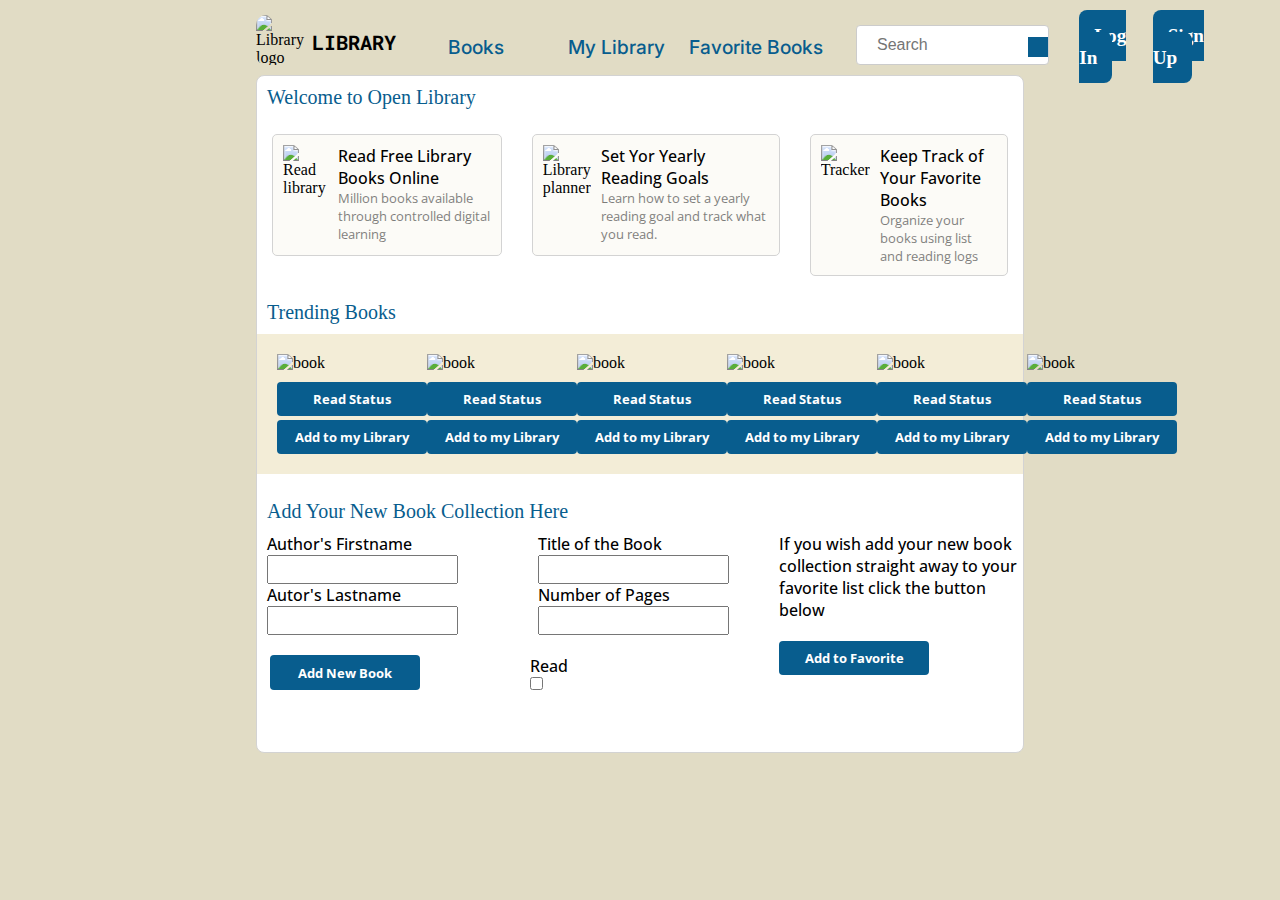
==== Library/index.html @ be469d52 "fixing bug in script.js" ====
<!DOCTYPE html>
<html lang="en">
<head>
    <meta charset="UTF-8">
    <meta name="viewport" content="width=device-width, initial-scale=1.0">
    <link rel="preconnect" href="https://fonts.googleapis.com">
    <link rel="preconnect" href="https://fonts.gstatic.com" crossorigin>
    <link href="https://fonts.googleapis.com/css2?family=Inter:ital,opsz,wght@0,14..32,100..900;1,14..32,100..900&display=swap" rel="stylesheet">
    <link rel="stylesheet" href="styles.css">
    <script src="https://kit.fontawesome.com/ebb7e681ac.js" crossorigin="anonymous"></script>
    <title>Odin Library</title>
</head>
<body>
    <div class="library_container">
        <header class="flex_header">
            <div id="logo">
                <img src="https://images.unsplash.com/photo-1481622254766-0f0a35bf6e77?w=500&auto=format&fit=crop&q=60&ixlib=rb-4.0.3&ixid=M3wxMjA3fDB8MHxzZWFyY2h8NHx8b3BlbnxlbnwwfHwwfHx8MA%3D%3D" alt="Library logo" class="logo">
                <p class="logo_text">LIBRARY</p>
            </div>
            <div>
                <nav class="navigation">
                    <ul class="navbar">
                        <li><a href="#">Books</a></li>
                        <li><a href="myLibrary.html">My Library</a></li>
                        <li><a href="myFavorite.html">Favorite Books</a></li>
                    </ul>
                    <div class="search-container">
                        <input type="text" placeholder="Search" id="search-input">
                        <i class="fa-solid fa-magnifying-glass search-icon"></i>
                    </div>

                    <ul class="navbar1">
                        <li><a href="" class="logins">Log In</a></li>
                        <li><a href="" class="logins">Sign Up</a></li>
                    </ul>
                </nav>
            </div>
        </header>
        <main>
            <div>
                <p class="heading1">Welcome to Open Library</p>
                <div class="selection">
                    <div>
                        <div class="card">
                            <img src="https://openlibrary.org/static/images/onboarding/read.png" alt="Read library" class="logo_img">
                            <div class="description">
                                <p class="heading">Read Free Library Books Online</p>
                                <p class="inner_description">Million books available through controlled digital learning</p>
                            </div>
                        </div>
                    </div>
                    <div>
                        <div class="card">
                            <img src="https://openlibrary.org/static/images/onboarding/reading_goal.svg" alt="Library planner" class="logo_img">
                            <div class="description">
                                <p class="heading">Set Yor Yearly Reading Goals</p>
                                <p class="inner_description">Learn how to set a yearly reading goal and track what you read.</p>
                            </div>
                        </div>
                    </div>
                    <div>
                        <div class="card">
                            <img src="https://openlibrary.org/static/images/onboarding/track.png" alt="Tracker" class="logo_img">
                            <div class="description">
                                <p class="heading">Keep Track of Your Favorite Books</p>
                                <p class="inner_description">Organize your books using list and reading logs</p>
                            </div>
                        </div>
                    </div>
                </div>
            </div>
            <div>
                <p class="heading1">Trending Books</p>
                <div class="book_selection">
                    <div>
                        <img src="https://encrypted-tbn0.gstatic.com/images?q=tbn:ANd9GcQzvd-sVdEUl_60_asdpsCe5Co13n-R_88Q6qs-U6ST80qRNO7Q" alt="book" class="book">
                        <div>
                            <button>Read Status</button>
                            <button class="addButton">Add to my Library</button>
                        </div>
                    </div>
                    <div>
                        <img src="https://encrypted-tbn0.gstatic.com/images?q=tbn:ANd9GcQ50gYDXZWfXVEDUNZp8iYOAYonzIS9WCPu4RilQirKsBH4vg-c" alt="book" class="book">
                        <div>
                            <button>Read Status</button>
                            <button class="addButton">Add to my Library</button>
                        </div>
                    </div>
                    <div>
                        <img src="https://encrypted-tbn3.gstatic.com/images?q=tbn:ANd9GcQE_0vapo4DBQFKF52omPfr9QzpbHLIMx7rMnGKLx7XLuKZWgdE" alt="book" class="book">
                        <div>
                            <button>Read Status</button>
                            <button class="addButton">Add to my Library</button>
                        </div>
                    </div>
                    <div>
                        <img src="https://encrypted-tbn0.gstatic.com/images?q=tbn:ANd9GcSIc-H9My9FtjycLDSrkfK_rv3vS-tGklB8XFQ4a1yc1WobpJeN" alt="book" class="book">
                        <div>
                            <button>Read Status</button>
                            <button class="addButton">Add to my Library</button>
                        </div>
                    </div>
                    <div>
                        <img src="https://encrypted-tbn2.gstatic.com/images?q=tbn:ANd9GcQzE_i9mKFayOA-Jm1E9ntPnYsKSMov7PGUofUe4GEbMI9dapZv" alt="book" class="book">
                        <div>
                            <button>Read Status</button>
                            <button class="addButton">Add to my Library</button>
                        </div>
                    </div>
                    <div>
                        <img src="https://encrypted-tbn0.gstatic.com/images?q=tbn:ANd9GcRNmatfp4Ej6NxJfeQ2Zyrn8rTsMDmQtfDXiUyTsH-yexq1qHr0" alt="book" class="book">
                        <div>
                            <button>Read Status</button>
                            <button class="addButton">Add to my Library</button>
                        </div>
                    </div>
                </div>
            </div>
            <p class="collection">Add Your New Book Collection Here</p>
            <section class="book-addition">
                <form action="#" id="book-form">
                    <div class="fieldset">
                        <fieldset class="first_form">
                            <label for="firstname">Author's Firstname</label>
                            <input type="text" name="authorsfirstname" id="authorsfirstname">
                            <label for="lastname">Autor's Lastname</label>
                            <input type="text" name="authorslastname" id="authorslastname">
                        </fieldset>
                        <fieldset class="second_section">
                            <label for="title">Title of the Book</label>
                            <input type="text" name="title" id="title">
                            <label for="numberofpages"> Number of Pages</label>
                            <input type="number" name="numberofpages" id="pages">
                        </fieldset>
                    </div>
                    <div class="submission">
                        <button id="submit_button">Add New Book</button>
                        <div class="readcheck">
                            <label for="read">Read</label>
                            <input type="checkbox" id="read">
                        </div>
                    </div>
                </form>
                <div class="fav_addition">
                    <p>If you wish add your new book collection straight away to your favorite list click the button below</p>
                    <button id="fav_addition" class="second_button">Add to Favorite</button>
                </div>
            </section>
        </main>
    </div>

    <script src="Odin-projects/Library/script.js"></script>
    
</body>
</html>
---- Library/styles.css ----
@import url('https://fonts.googleapis.com/css2?family=Roboto+Mono:ital,wght@0,100..700;1,100..700&display=swap');
@import url('https://fonts.googleapis.com/css2?family=Open+Sans:ital,wght@0,300..800;1,300..800&display=swap');
* {
    margin: 0;
    padding: 0;

}
#logo {
    display: flex;
    margin-right: 10px;
}
#logo:hover {
    cursor: pointer;
}
.logo_text {
    justify-content: center;
    align-self: center;
    margin-left: 6px;
    font-family: "Roboto Mono", monospace;
    font-size: 20px;
    font-weight: 900;
}
.flex_header {
    display: flex;
    flex-direction: row;
    justify-content: space-between;
    margin-bottom: 6px;
}
body {
    background-color: #E1DCC5;
}
main {
    background-color: #FFFFFF;
    border-radius: 8px;
    border: 1px solid lightgray;
}
section {
    margin-bottom: 30px;
}
.logo {
    width: 50px;
    height: 50px;
    border-radius: 10px;
}
.library_container {
    width: 60%;
    margin: auto;
    margin-top: 15px;
}
.navbar {
    list-style-type: none;
    display: flex;
    flex-direction: row;
    align-self: center;
}
.navbar1 {
    list-style-type: none;
    display: flex;
    flex-direction: row;
    align-self: center;
}
.navbar1 li a {
    width: 100px;
    padding: 15px;
    border-radius: 8px;
    margin-right: 10px;
    font-weight: 600;
    font-size: 1.2rem;
}
li a {
    text-decoration: none;
    color: #085D8E;
}

.logins {
    background-color: #085D8E;
    color: #FFFFFF;
}
.logins:hover {
    background-color: #2b8fc9;
}

.navbar li {
    font-family: "Inter", sans-serif;
    text-align: center;
    width: 140px;
    max-width: 100%;
    font-size: 1.2rem;
    font-weight: 500;
    padding: 0;
}
.navigation {
    display: flex;
    gap: 30px;
    margin-top: 10px;
}
.search_img input {
    border: none;
}
.search-container {
    position: relative;
    max-width: 100%;
    width: 250px;
}

#search-input {
    width: 100%;
    padding: 10px 20px 10px;
    font-size: 16px;
    border: 1px solid #ccc;
    border-radius: 4px;
    box-sizing: border-box;
    outline: none;
}

.search-icon {
    background-color: #085D8E;
    position: absolute;
    right: 1px;
    top: 50%;
    transform: translateY(-50%);
    color: #aaa;
    pointer-events: none;
    font-size: 20px;
    padding-top: 10px;
    padding-bottom: 10px;
    padding-right: 10px;
    padding-left: 10px;
}
.search-icon:hover {
    background-color: #2b8fc9;
}

.logo_img {
    width: 100px;
    height: 100px;
}
.selection {
    display: flex;
}
.card {
    background-color: #FCFBF7;
    margin: 15px;
    padding: 10px;
    display: flex;
    border: 1px solid lightgray;
    border-radius: 5px;
}
.description {
    margin-left: 10px;
}
.heading, .fav_addition {
    font-family: "Open Sans", sans-serif;
    font-weight: 500;
}
.inner_description{
    opacity: 0.5;
    font-family: "Open Sans", sans-serif;
    font-size: 13px;
}
.book {
    width: 150px;
    height: 200px;
    margin-bottom: 10px;
}
.book_selection {
    background-color: #F3EDD7;
    display: flex;
    padding: 20px;
}
.heading1 {
    margin-top: 10px;
    margin-left: 10px;
    margin-bottom: 10px;
    color: #085D8E;
    font-size: 20px;
}
button {
    width: 150px;
    padding: 8px;
    text-align: center;
    font-family: "Open Sans", sans-serif;
    font-weight: 700;
    color: #FFFFFF;
    background-color: #085D8E;
    border: none;
    border-radius: 4px;
}
button:hover {
    background-color: #034469;
    border-radius: none;
}
.addButton {
    margin-top: 4px;
}
.removeButton {
    margin-top: 4px;
}
.third_button {
    margin-top: 4px;
}
form {
    display: flex;
    flex-direction: column;
}
input, label {
    display: block;
}
fieldset  {
    border: none;
}
.fieldset {
    display: flex;
    gap: 80px;
}
section {
    margin-left: 10px;
    display: flex;
    gap: 50px;
}
.collection {
    padding-top: 1rem;
    margin-left: 10px;
    margin-top: 10px;
    margin-bottom: 10px;
    color: #085D8E;
    font-size: 20px;
}
label {
    font-family: "Open Sans", sans-serif;
    font-weight: 500;
}
fieldset input {
    outline: none;
    padding: 5px;
}
#fav_addition {
    margin-top: 20px;
}
#submit_button {
    margin-left: 3px;
    margin-top: 20px;
    width: 150px;
    padding: 8px;
    text-align: center;
    font-family: "Open Sans", sans-serif;
    font-weight: 700;
    color: #FFFFFF;
    background-color: #085D8E;
    border: none;
    border-radius: 4px;
}
.submission {
    display: flex;
}
.readcheck {
    margin-left: 110px;
    margin-top: 20px;
}
.book-addition {
    padding-bottom: 2rem;
}
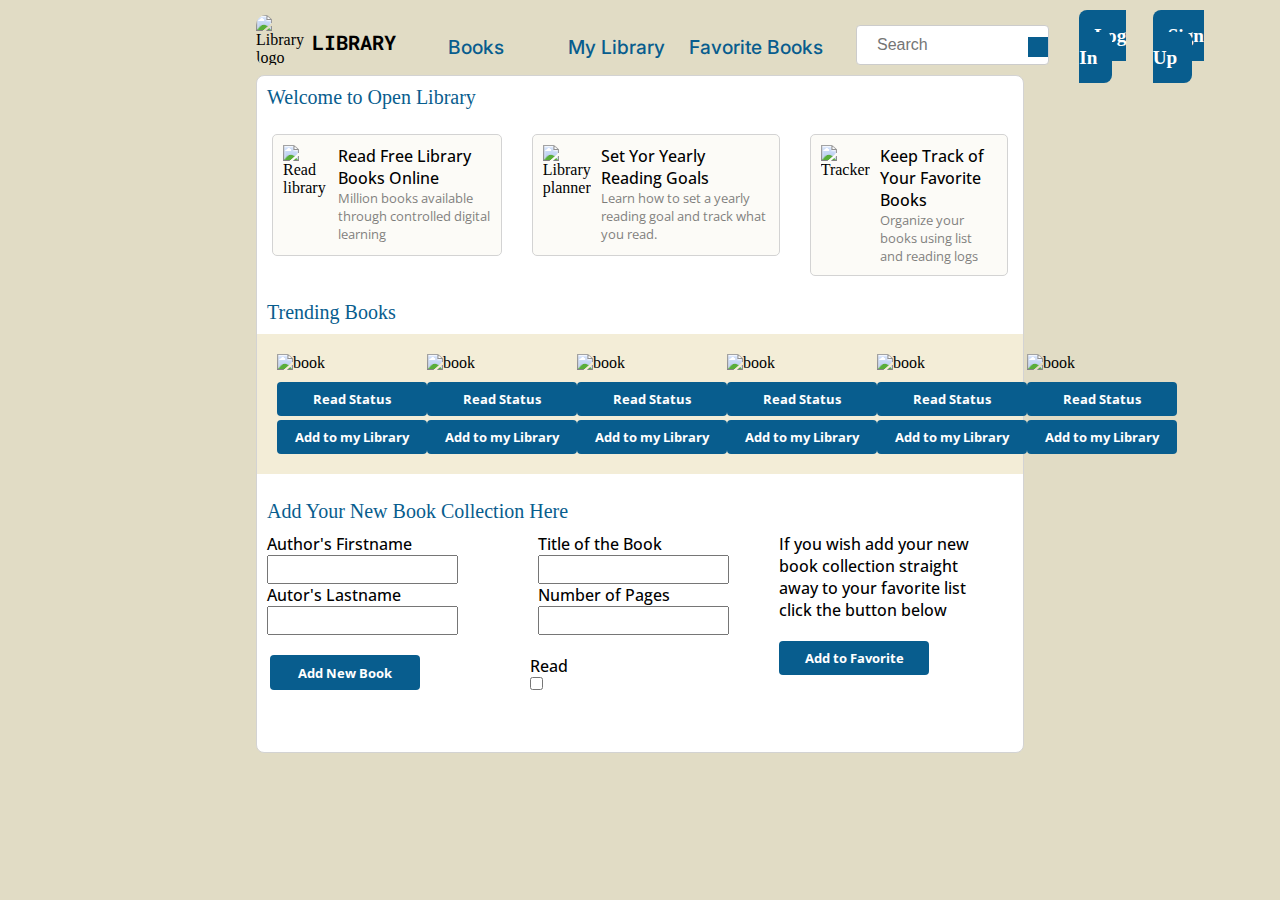
==== commit 7a46a604: "modifying myLibrary page" ====
--- a/Library/index.html
+++ b/Library/index.html
@@ -145,11 +145,12 @@
                     <p>If you wish add your new book collection straight away to your favorite list click the button below</p>
                     <button id="fav_addition" class="second_button">Add to Favorite</button>
                 </div>
+                <div class="debugging"></div>
             </section>
         </main>
     </div>
 
-    <script src="Odin-projects/Library/script.js"></script>
+    <script src="script.js"></script>
     
 </body>
 </html>--- a/Library/styles.css
+++ b/Library/styles.css
@@ -249,6 +249,7 @@
     background-color: #085D8E;
     border: none;
     border-radius: 4px;
+    cursor: pointer;
 }
 .submission {
     display: flex;
